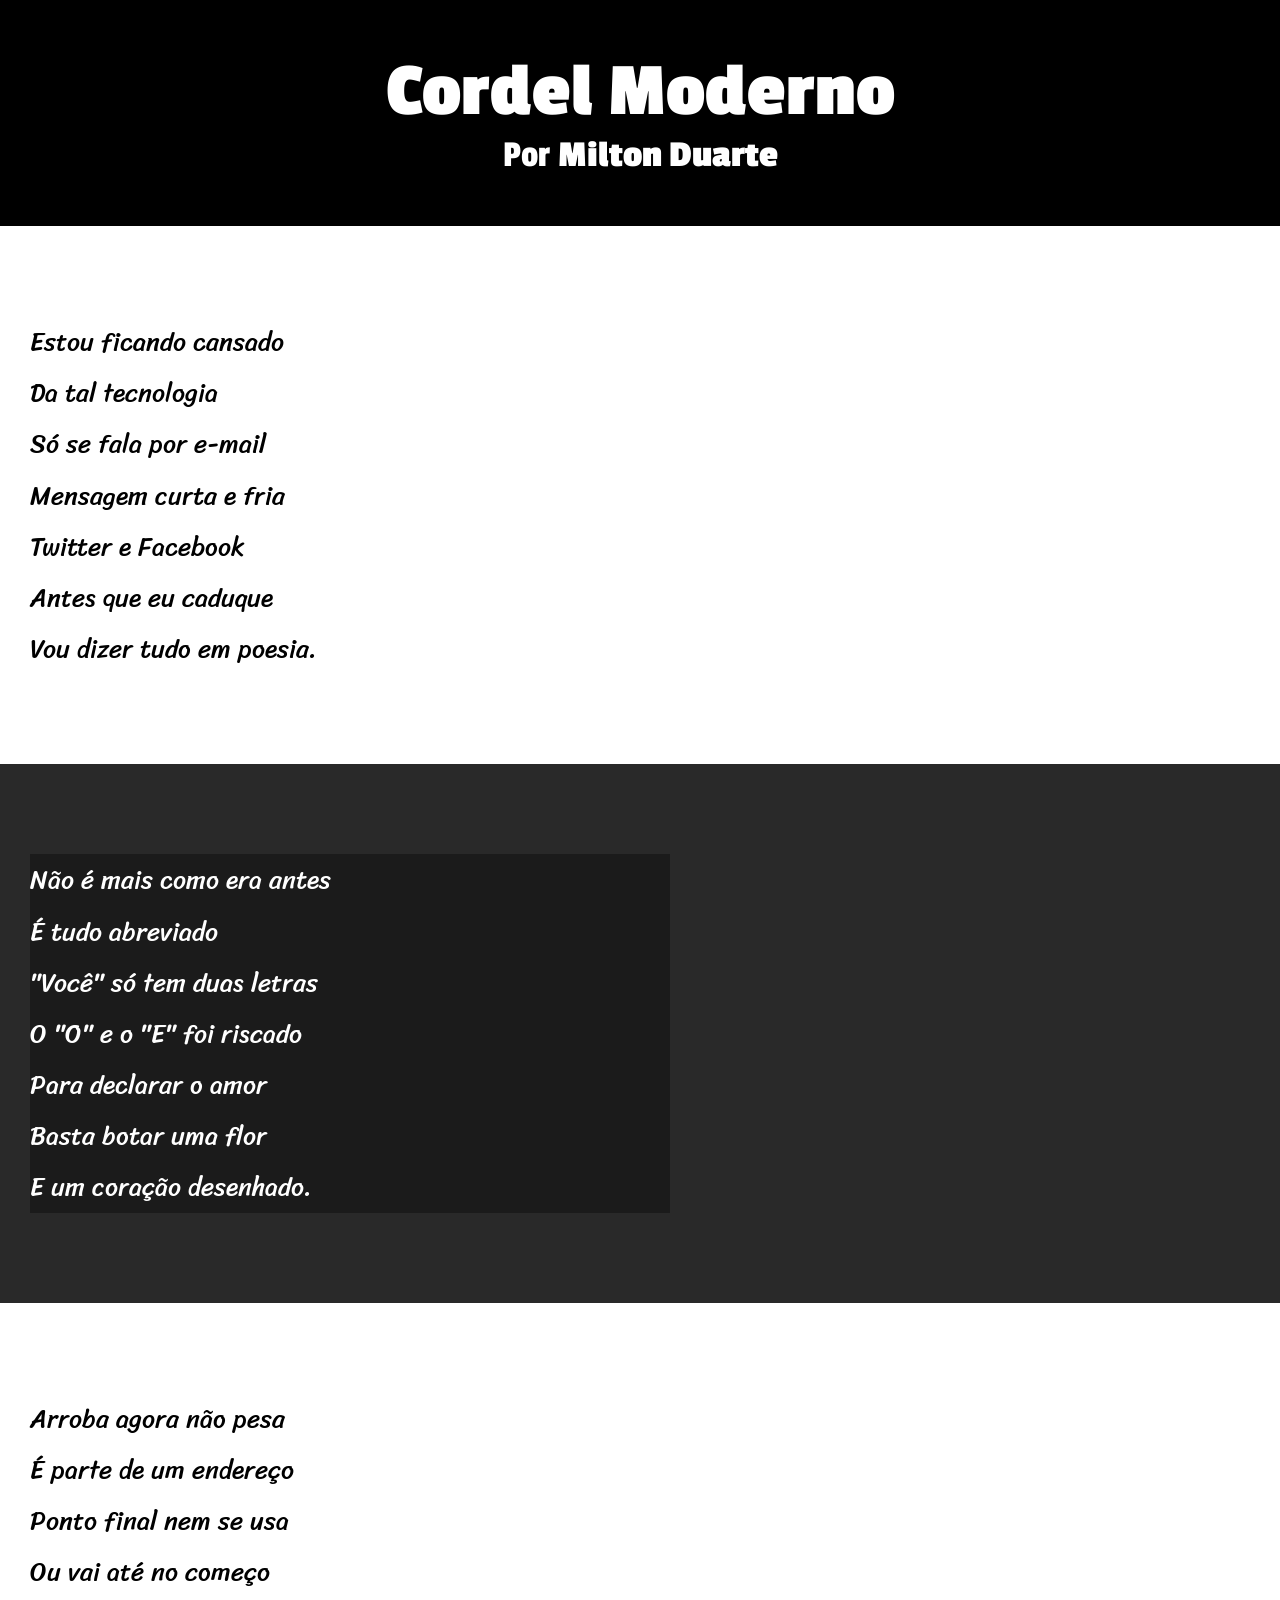
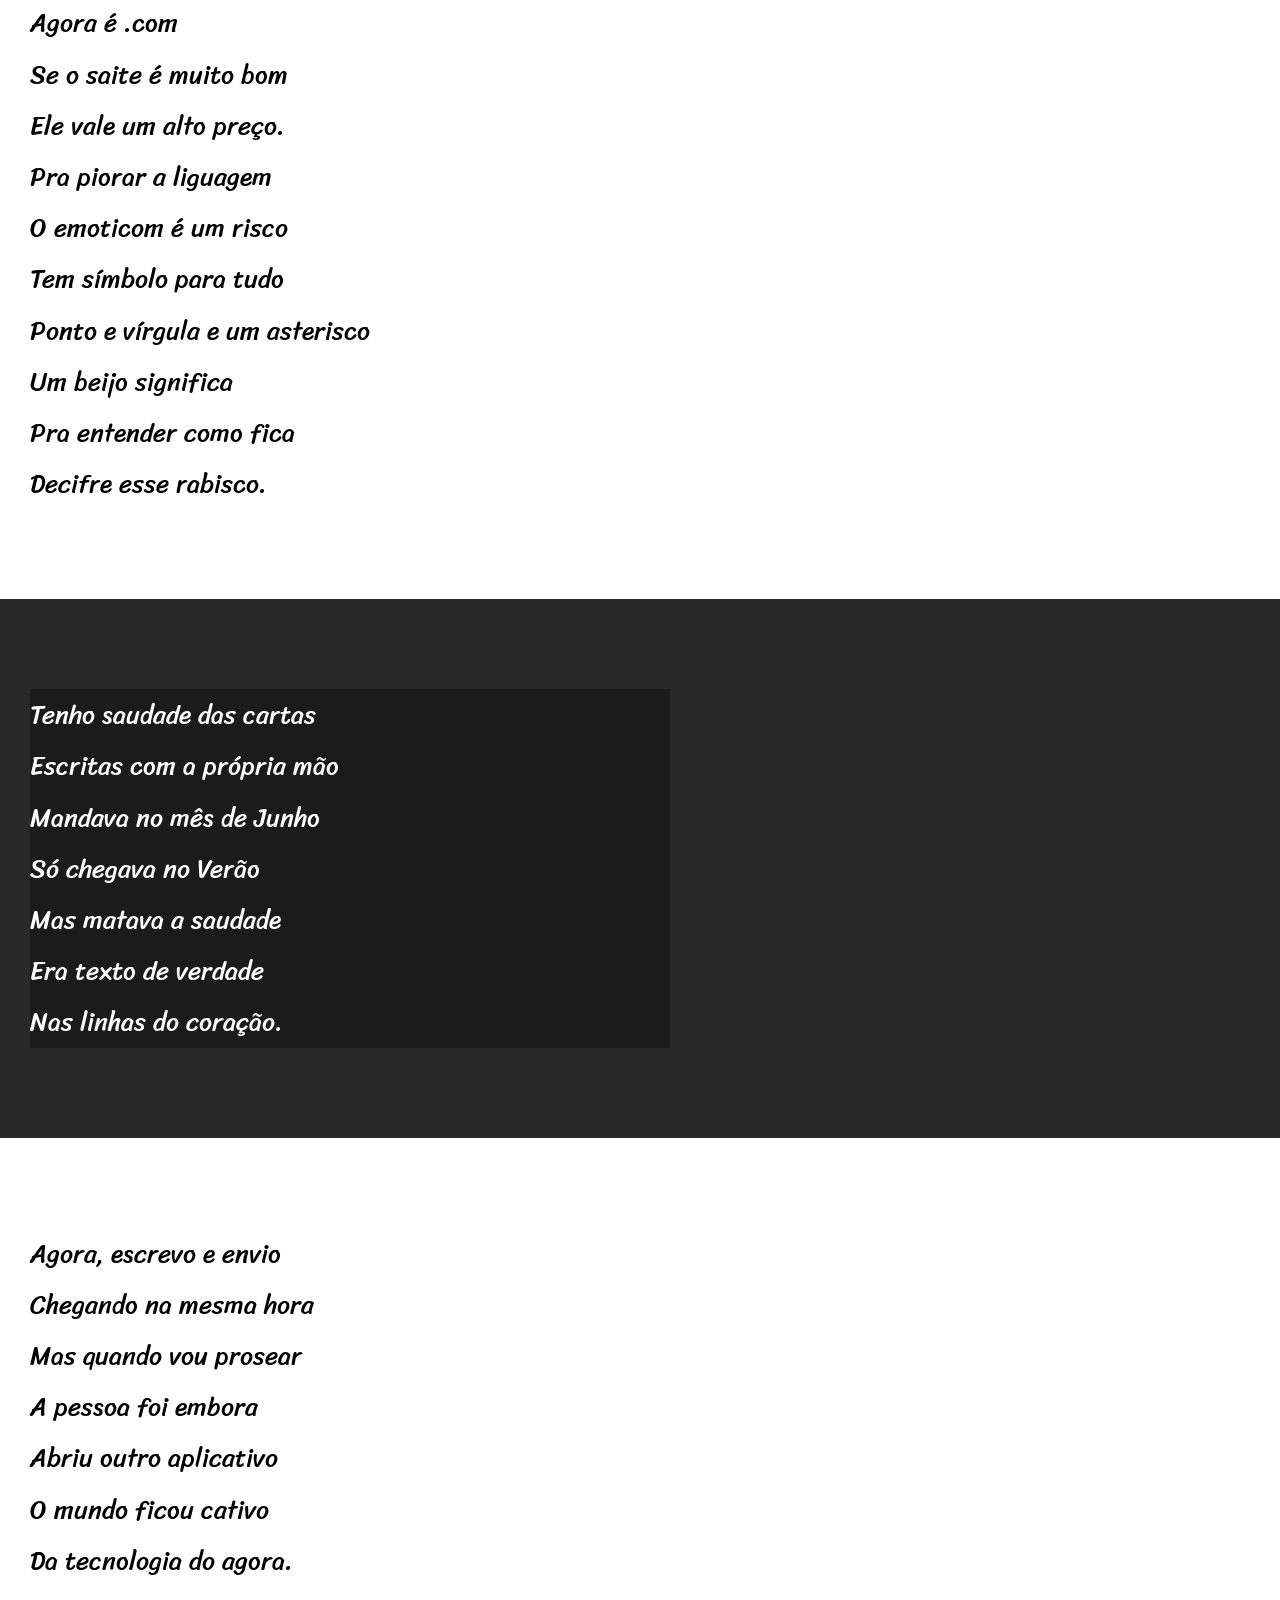
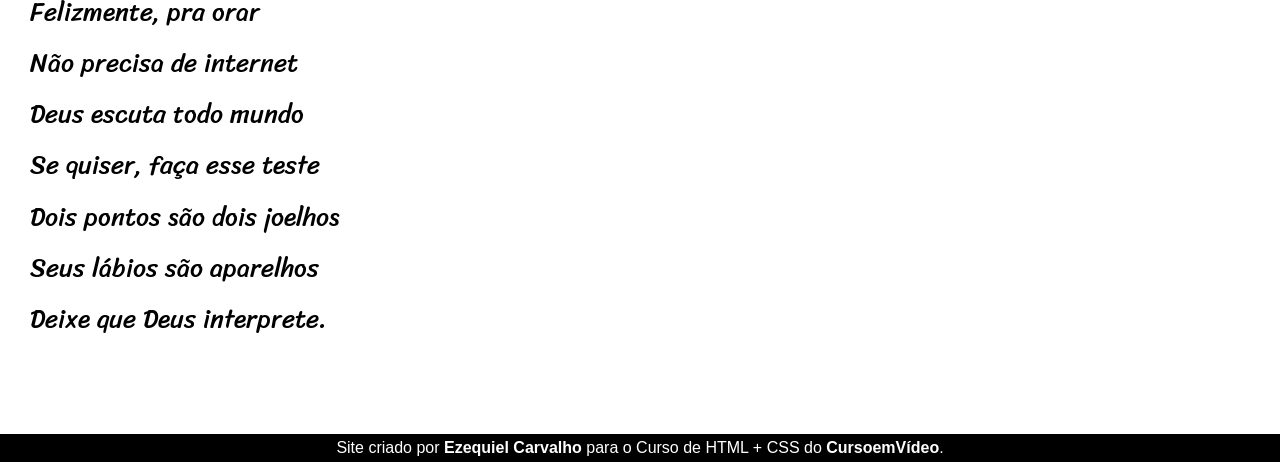
==== cordel/index.html @ 9cce7603 "upadate" ====
<!DOCTYPE html>
<html lang="en">
<head>
    <meta charset="UTF-8">
    <meta name="viewport" content="width=device-width, initial-scale=1.0">
    <title>Cordel Moderno</title>
    <link rel="stylesheet" href="style.css">
</head>
<body>
    <header>
        <h1>Cordel Moderno</h1>
        <p>Por <a target="_blank" href="https://www.recantodasletras.com.br/poesias/3186743">Milton Duarte</a></p>
    </header>

    <main>
        <section class="normal">
                    <p>
            Estou ficando cansado <br>
            Da tal tecnologia <br>
            Só se fala por e-mail <br>
            Mensagem curta e fria <br>
            Twitter e Facebook <br>
            Antes que eu caduque <br>
            Vou dizer tudo em poesia.
        </p>
        </section>

        <section class="imagem">
                    <p>
                    Não é mais como era antes <br>
        É tudo abreviado <br>
        "Você" só tem duas letras <br>
        O "O" e o "E" foi riscado <br>
        Para declarar o amor <br>
        Basta botar uma flor <br>
        E um coração desenhado.
                </p>
        </section>

        <section class="normal">
                    <p>
            Arroba agora não pesa <br>
É parte de um endereço <br>
Ponto final nem se usa <br>
Ou vai até no começo <br>
Agora é .com <br>
Se o saite é muito bom <br>
Ele vale um alto preço.
        </p>

        <p>
            Pra piorar a liguagem <br>
O emoticom é um risco <br>
Tem símbolo para tudo <br>
Ponto e vírgula e um asterisco <br>
Um beijo significa <br>
Pra entender como fica <br>
Decifre esse rabisco.
        </p>
        </section>

        <section class="imagem">
                    <p>
            Tenho saudade das cartas <br>
Escritas com a própria mão <br>
Mandava no mês de Junho <br>
Só chegava no Verão <br>
Mas matava a saudade <br>
Era texto de verdade <br>
Nas linhas do coração.
        </p>
        </section>

        <section class="normal">
                    <p>
            Agora, escrevo e envio <br>
Chegando na mesma hora <br>
Mas quando vou prosear <br>
A pessoa foi embora <br>
Abriu outro aplicativo <br>
O mundo ficou cativo <br>
Da tecnologia do agora.
        </p>

        <p>
            Felizmente, pra orar <br>
Não precisa de internet <br>
Deus escuta todo mundo <br>
Se quiser, faça esse teste <br>
Dois pontos são dois joelhos <br>
Seus lábios são aparelhos <br>
Deixe que Deus interprete.
        </p>
        </section>
    </main>

    <footer>
        <p>Site criado por <a class="external" href="https://github.com/ezequiel14carvalho" target="_blank">Ezequiel Carvalho</a> para o Curso de HTML + CSS do <a class="external" href="https://www.cursoemvideo.com/" target="_blank">CursoemVídeo</a>.</p>
    </footer>
</body>
</html>
---- cordel/style.css ----
@charset 'UTF-8';

@import url('https://fonts.googleapis.com/css2?family=Passion+One:wght@400;700;900&family=Sriracha&display=swap');

:root {
    --fonte1: Verdana, Geneva, Tahoma, sans-serif;
    --fonte2: 'Passion One';
    --fonte3: 'Sriracha';
}


* {
    padding: 0px;
    margin: 0px;
    
}

html, body {
    min-height: 100vt;
    background-color: darkgray;
    font-family: var(--fonte1);
}

header {
    font-size: 3vw;
    font-family: var(--fonte2);
    padding: 50px;
    text-align: center;
    color: white;
    background-color: black;
}
header a, footer a {
    text-decoration: none;
    color: white;
    font-weight: bold;
}
header a:hover, footer:hover {
    text-decoration: underline;
}

section {
    font-size: 2vw;
    padding-bottom: 10vh;
    padding-top: 10vh;
    padding-left: 30px;
    font-family: var(--fonte3);
    line-height: 2em;
}

section.normal {
    background-color: white;
    color: black;
}

section.imagem {
    background-color: rgb(41, 41, 41);
    color: white;
}
section.imagem p {
    background-color: rgba(0, 0, 0, 0.338);
    width: 50vw;
}

footer {
    text-align: center;
    color: white;
    padding: 5px;
    background-color: black;
}
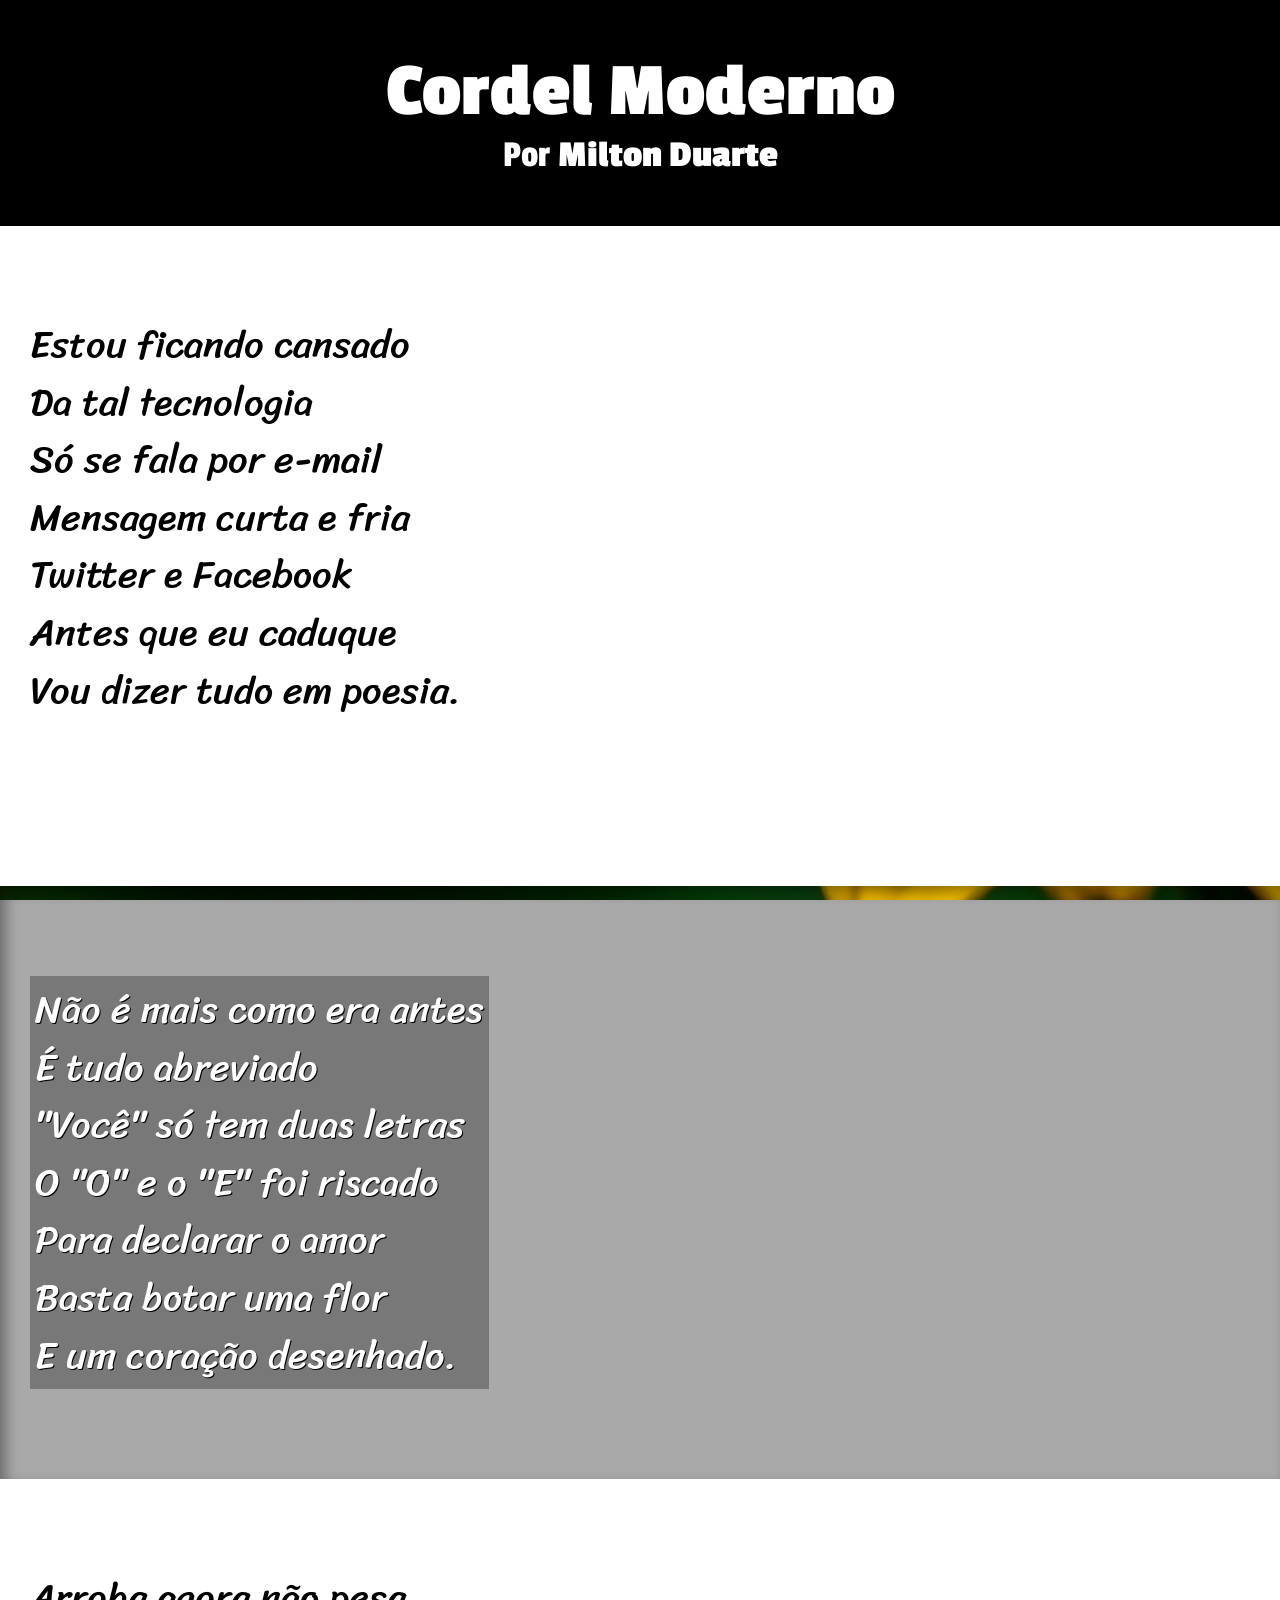
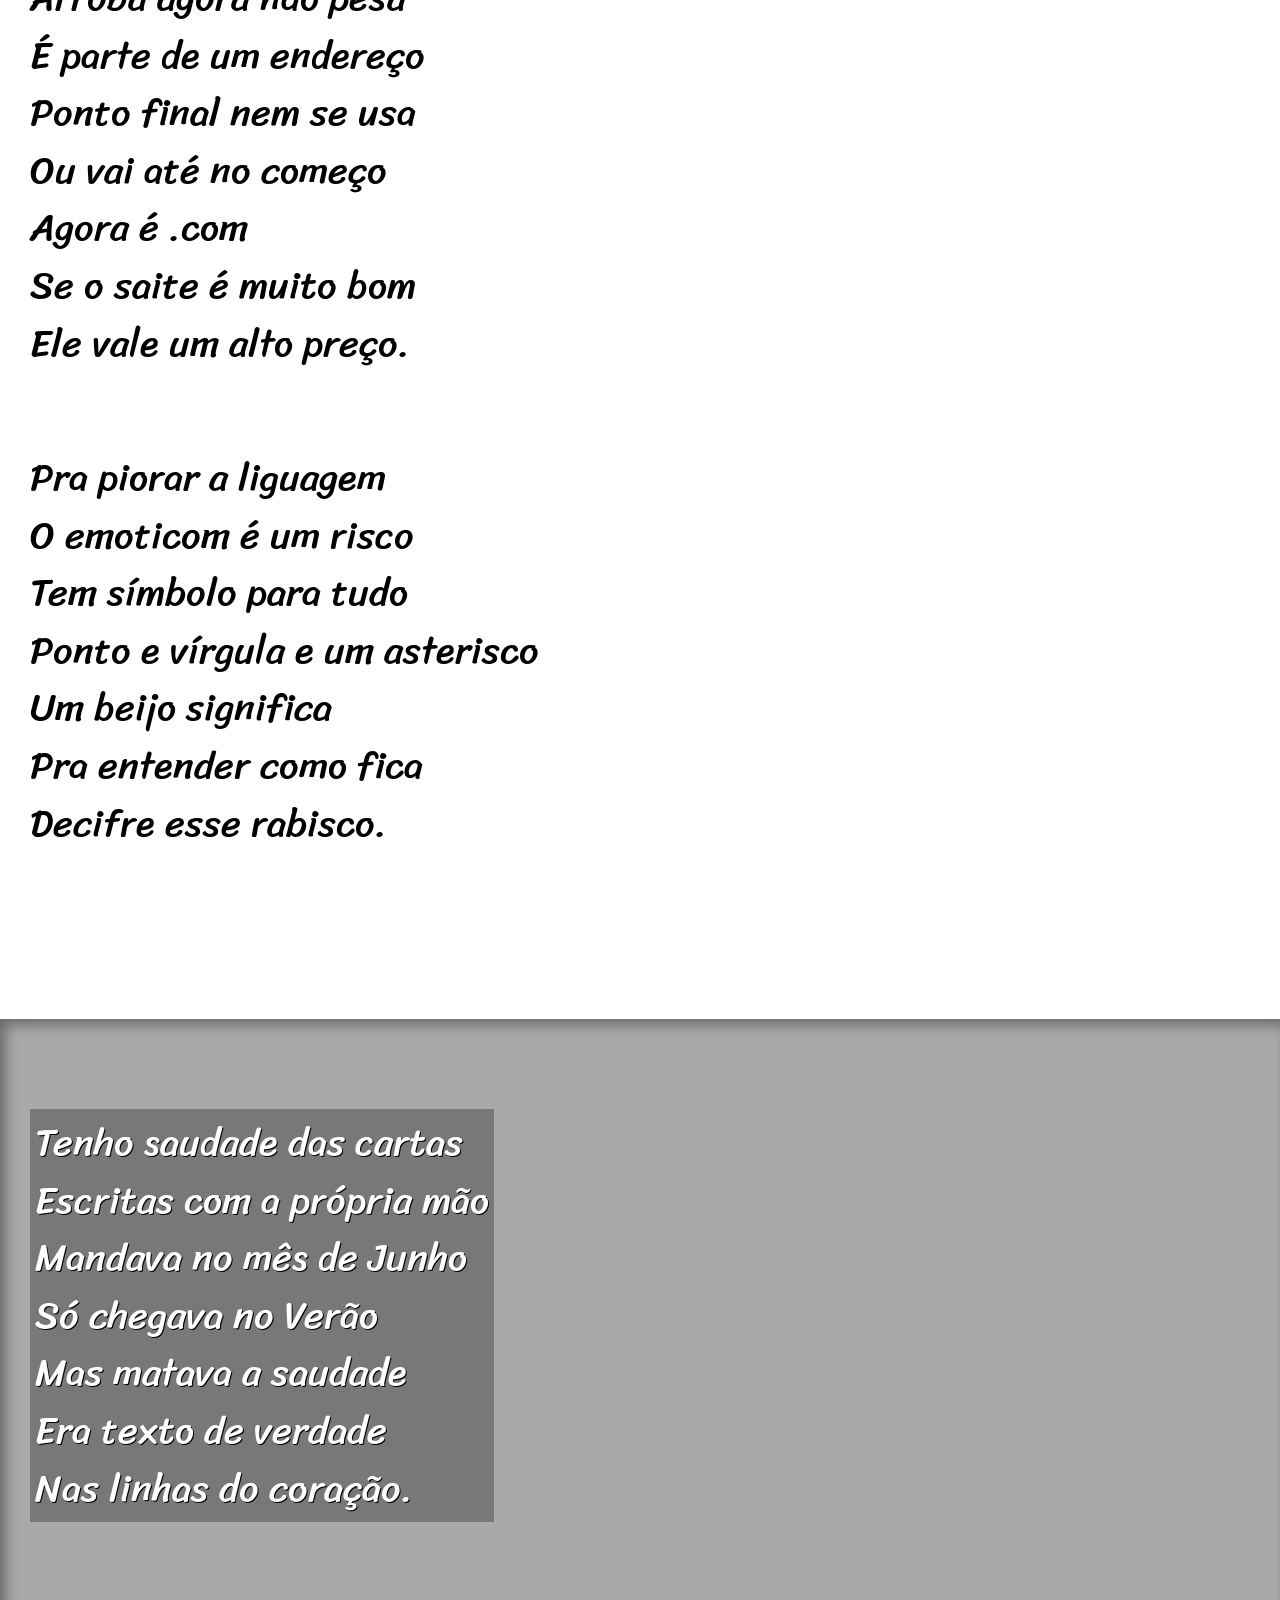
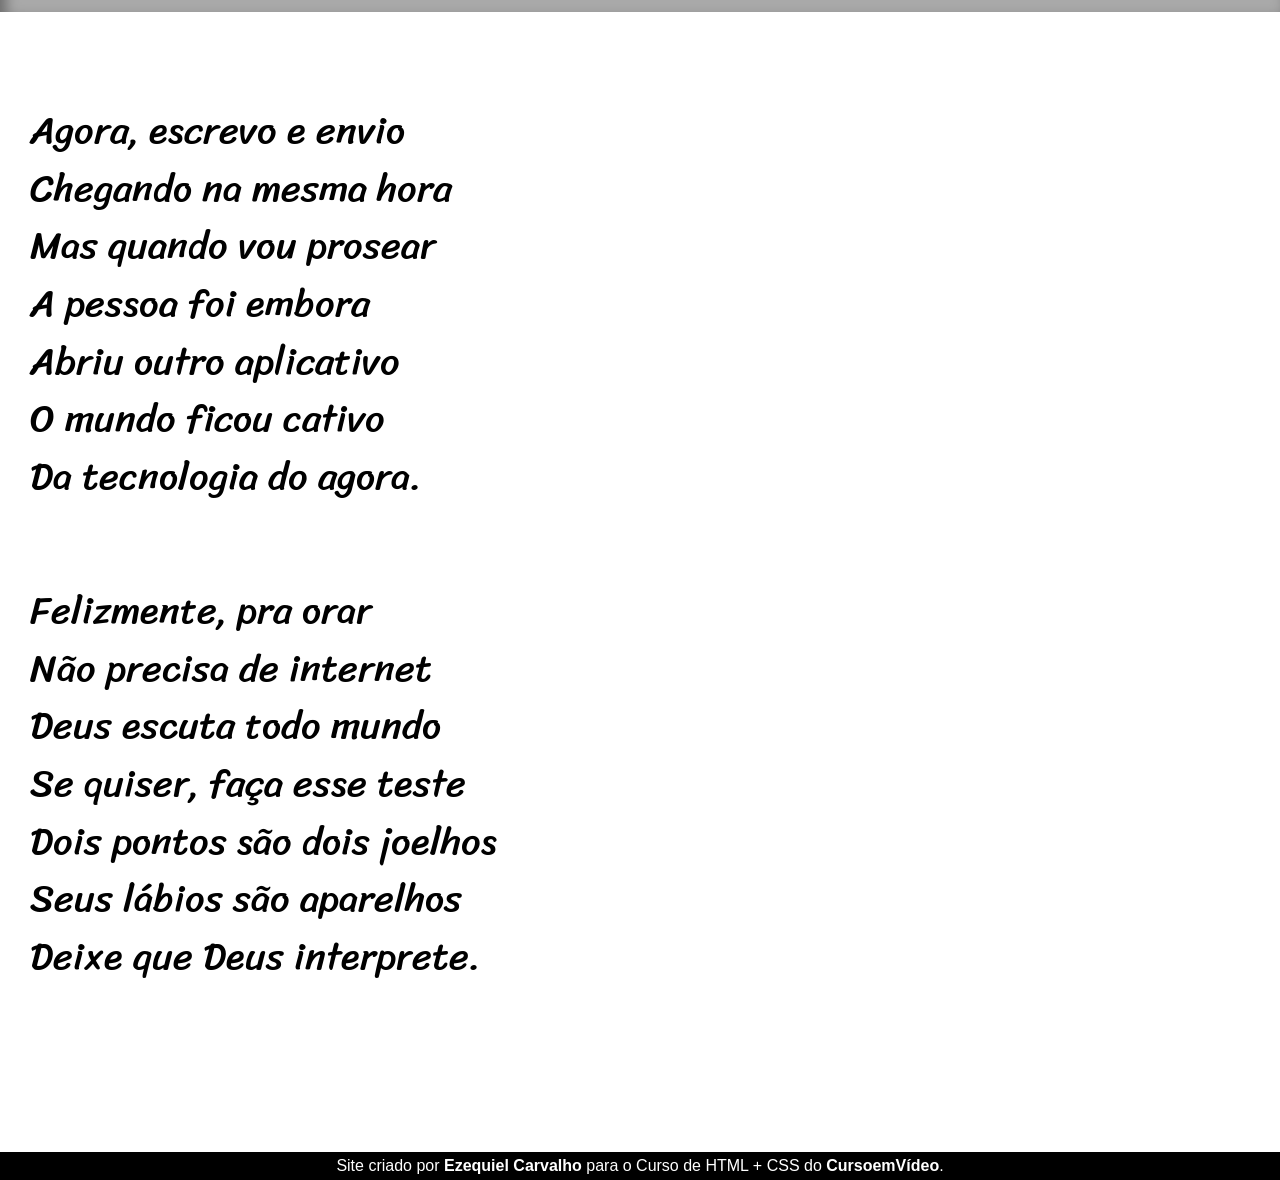
==== commit f7d90839: "update" ====
--- a/cordel/index.html
+++ b/cordel/index.html
@@ -25,7 +25,7 @@
         </p>
         </section>
 
-        <section class="imagem">
+        <section class="imagem" id="img1">
                     <p>
                     Não é mais como era antes <br>
         É tudo abreviado <br>
@@ -59,7 +59,7 @@
         </p>
         </section>
 
-        <section class="imagem">
+        <section class="imagem" id="img2">
                     <p>
             Tenho saudade das cartas <br>
 Escritas com a própria mão <br>
--- a/cordel/style.css
+++ b/cordel/style.css
@@ -39,12 +39,16 @@
 }
 
 section {
-    font-size: 2vw;
+    font-size: 3vw;
     padding-bottom: 10vh;
     padding-top: 10vh;
     padding-left: 30px;
     font-family: var(--fonte3);
-    line-height: 2em;
+    line-height: 1.5em;
+}
+
+section > p {
+    padding-bottom: 2em;
 }
 
 section.normal {
@@ -55,10 +59,23 @@
 section.imagem {
     background-color: rgb(41, 41, 41);
     color: white;
+    box-shadow: inset 6px 6px 13px 0px rgba(0, 0, 0, 0.362);
+    background-size: cover;
+    background-size: cover;
+    background-attachment: fixed; 
+    background-position: right center;  
 }
 section.imagem p {
-    background-color: rgba(0, 0, 0, 0.338);
-    width: 50vw;
+    padding: 5px;
+    display: inline-block;
+    background-color: rgba(0, 0, 0, 0.29);
+    text-shadow: 1px 1px 0px rgb(0, 0, 0);
+}
+section#img1 {
+    background-image: url('./imagens/background001.jpg');
+}
+section#img2 {
+    background-image: url('./imagens/background002.jpg'); 
 }
 
 footer {
